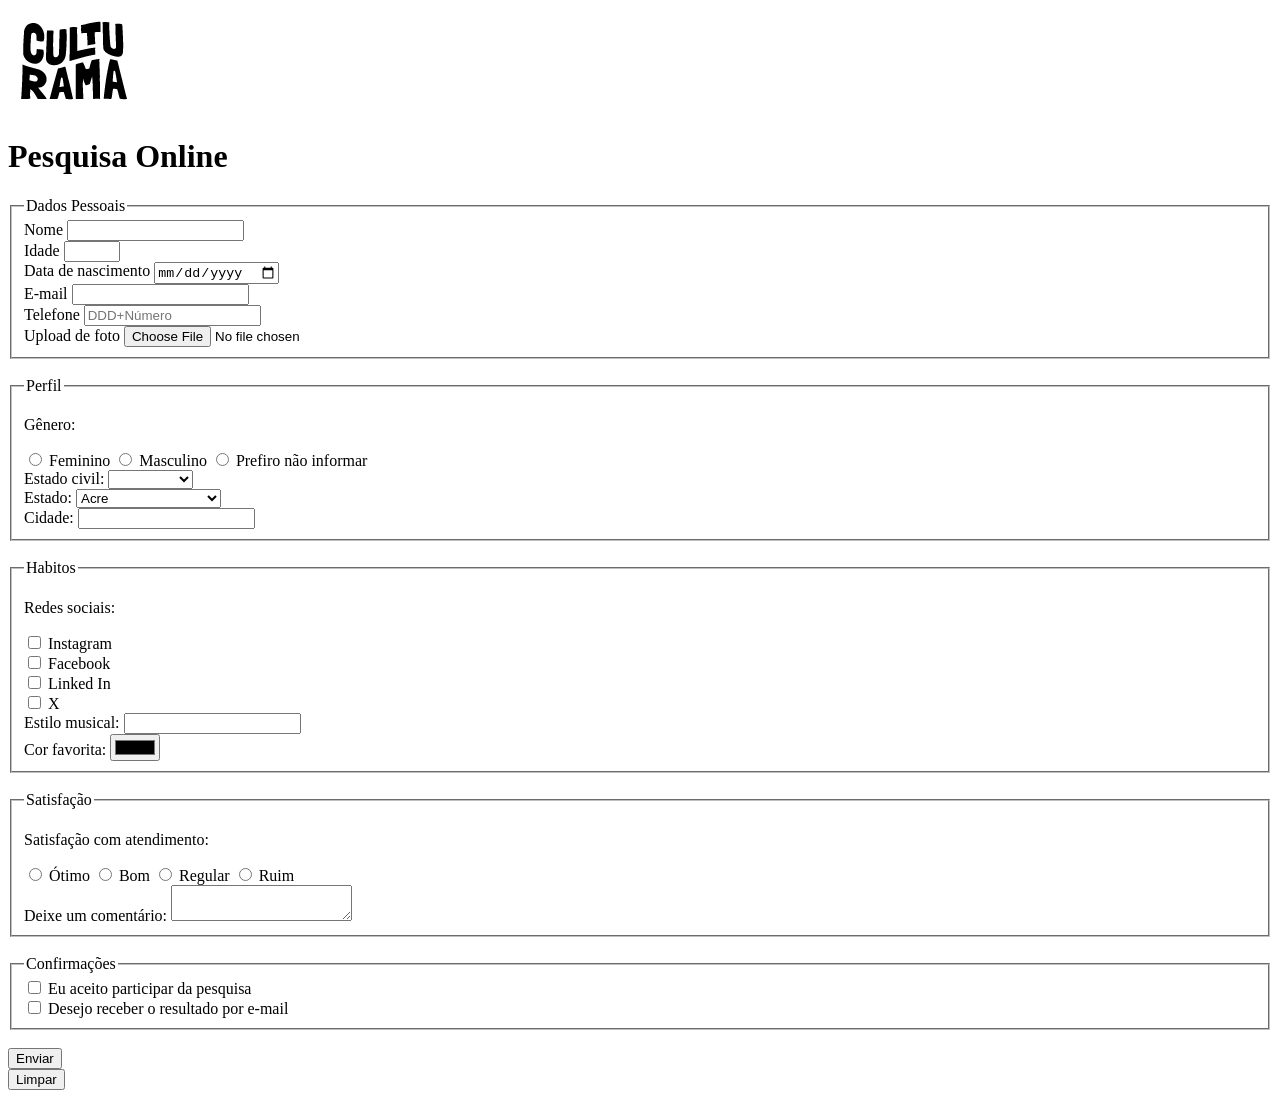
==== index.html @ ad6911d5 "adicionando as fontes" ====
<!DOCTYPE html>
<html lang="pt-br">
<head>
    <meta charset="UTF-8">
    <meta name="viewport" content="width=device-width, initial-scale=1.0">
    <link rel="icon" href="img/culturama-favico.png" type="image/x-icon">

    <link rel="preconnect" href="https://fonts.googleapis.com">
    <link rel="preconnect" href="https://fonts.gstatic.com" crossorigin>
    <link href="https://fonts.googleapis.com/css2?family=Fjalla+One&family=Unbounded:wght@200..900&display=swap" rel="stylesheet">

    <link rel="preconnect" href="https://fonts.googleapis.com">
    <link rel="preconnect" href="https://fonts.gstatic.com" crossorigin>
    <link href="https://fonts.googleapis.com/css2?family=Fjalla+One&family=Unbounded:wght@200..900&family=Work+Sans:ital,wght@0,100..900;1,100..900&display=swap" rel="stylesheet">

    <title>Pesquisa Culturama</title>
</head>
<body>
    <header>
        <img src="img/logo-culturama.png" alt="logo culturama">
        <h1>Pesquisa Online</h1>
    </header>
    <main>
        <section>
            <form action="">
                 <fieldset>
                    <legend>Dados Pessoais</legend>
                        <label for="userName">Nome</label>
                        <input type="text" name="userName" id="userName" required>
                        <br>
                        <label for="userAge">Idade</label>
                        <input type="number" name="userAge" id="userAge" min="12" max="100" required>
                        <br>
                        <label for="birthDate">Data de nascimento</label>
                        <input type="date" name="birthDate" id="birthDate">
                        <br>
                        <label for="userEmail">E-mail</label>
                        <input type="email" name="userEmail" id="userEmail" required>
                        <br>
                        <label for="userPhoneNumber">Telefone</label>
                        <input type="tel" name="userPhoneNumber" id="userPhoneNumber" pattern="[0-9]{11}" placeholder="DDD+Número">
                        <br>
                        <label for="userImage">Upload de foto</label>
                        <input type="file" name="userImage" id="userImage" accept="image/*">
                </fieldset>
                <br>
                <fieldset>
                    <legend>Perfil</legend>                    
                    <p>Gênero:</p>
                    <input type="radio" name="userGender" id="userGenderFeminino" value="feminino">
                    <label for="userGenderFeminino">Feminino</label>
                    <input type="radio" name="userGender" id="userGenderMasculino" value="masculino">
                    <label for="userGenderMasculino">Masculino</label>
                    <input type="radio" name="userGender" id="userGenderNotInformed" value="notInformed">
                    <label for="userGenderNotInformed">Prefiro não informar</label>
                    <br>
                    <label for="maritalStatus">Estado civil:</label>
                    <select name="maritalStatus" id="maritalStatus">
                        <option value="notInformed"></option>
                        <option value="casado">Casado</option>
                        <option value="solteiro">Solteiro</option>
                        <option value="divorciado">Divorciado</option>
                        <option value="viuvo">Viúvo</option>
                    </select>
                    <br>
                    <label for="state">Estado:</label>
                    <select name="state" id="state" required>
                        <option value="acre">Acre</option>
                        <option value="alagoas">Alagoas</option>
                        <option value="amazonas">Amazonas</option>
                        <option value="bahia">Bahia</option>
                        <option value="ceara">Ceará</option>
                        <option value="distritoFederal">Distrito Federal</option>
                        <option value="espiritoSanto">Espirito Santo</option>
                        <option value="goias">Goiás</option>
                        <option value="maranhao">Maranhão</option>
                        <option value="matoGrossoDoSul">Mato Grosso do Sul</option>
                        <option value="matoGrosso">Mato Grosso</option>
                        <option value="minasGerais">Minas Gerais</option>
                        <option value="para">Pará</option>
                        <option value="paraiba">Paraíba</option>
                        <option value="parana">Paraná</option>
                        <option value="pernambuco">Pernambuco</option>
                        <option value="piaui">Piauí</option>
                        <option value="rioDeJaneiro">Rio de Janeiro</option>
                        <option value="rioGrandeDoNorte">Rio Grande do Norte</option>
                        <option value="rioGrandeDoSul">Rio Grande do Sul</option>
                        <option value="rondonia">Rondônia</option>
                        <option value="roraima">Roraima</option>
                        <option value="santaCatarina">Santa Catarina</option>
                        <option value="saoPaulo">São Paulo</option>
                        <option value="sergipe">Sergipe</option>
                        <option value="tocantins">Tocantins</option>
                    </select>
                    <br>
                    <label for="userCity">Cidade:</label>
                    <input type="text" name="userCity" id="userCity">
                </fieldset>
                <br>
                <fieldset>
                    <legend>Habitos</legend>
                    <p>Redes sociais:</p>
                    <input type="checkbox" name="social" id="socialInstagram" value="instagram">
                    <label for="socialInstagram">Instagram</label> <br>
                    <input type="checkbox" name="social" id="socialFacebook" value="facebook">
                    <label for="socialFacebook">Facebook</label> <br>
                    <input type="checkbox" name="social" id="socialLinkedIn" value="linkedIn">
                    <label for="socialLinkedIn">Linked In</label> <br>
                    <input type="checkbox" name="social" id="socialX" value="X">
                    <label for="socialX">X</label>
                    <br>
                    <label for="musicStyle">Estilo musical:</label>
                    <input type="text" name="userMusicStyle" id="musicStyle">
                    <datalist id="styleTypes">
                        <option value="rock">
                        <option value="pop">
                        <option value="samba">
                        <option value="sertanejo">
                    </datalist><br>
                    <label for="userFavoritColor">Cor favorita:</label>
                    <input type="color" name="userFavoritColor" id="userFavoritColor">
                </fieldset>
                <br>
                <fieldset>
                    <legend>Satisfação</legend>
                    <p>Satisfação com atendimento:</p>                    
                    <input type="radio" name="satisfaction" id="great">
                    <label for="great">Ótimo</label>
                    <input type="radio" name="satisfaction" id="good">
                    <label for="good">Bom</label>
                    <input type="radio" name="satisfaction" id="regular">
                    <label for="regular">Regular</label>
                    <input type="radio" name="satisfaction" id="bad">
                    <label for="bad">Ruim</label>
                    <br>
                    <label for="satisfacaoTexto">Deixe um comentário:</label>
                    <textarea name="satisfacaoTexto" id="satisfacaoTexto"></textarea><br>
                </fieldset>
                <br>
                <fieldset>
                    <legend>Confirmações</legend>
                    <input type="checkbox" name="userLGPD" id="userLGPDTerm" value="accepted" required>
                    <label for="userLGPDTerm">Eu aceito participar da pesquisa</label> <br>
                    <input type="checkbox" name="userGetResult" id="getResult" value="accepted">
                    <label for="getResult">Desejo receber o resultado por e-mail</label>
                </fieldset>
                <br>
                <button type="submit">Enviar</button><br>
                <button type="reset">Limpar</button>



            </form>
        </section>
    </main>
    <footer>

    </footer>
</body>
</html>
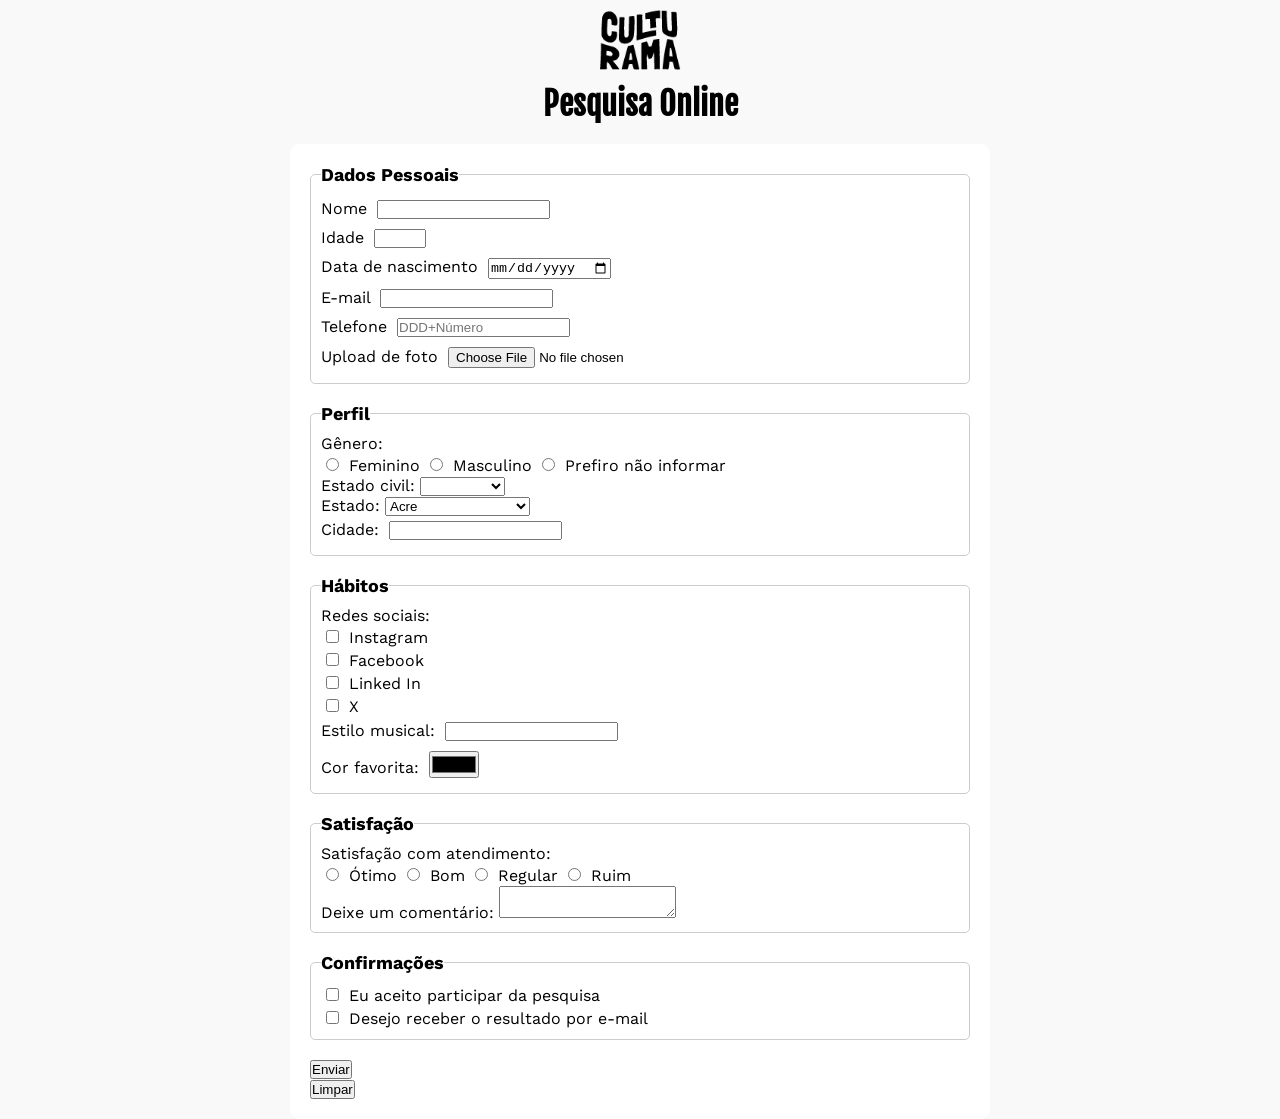
==== commit 6beb7fb0: "estilizacao inicial do site" ====
--- a/index.html
+++ b/index.html
@@ -3,11 +3,12 @@
 <head>
     <meta charset="UTF-8">
     <meta name="viewport" content="width=device-width, initial-scale=1.0">
+    <link rel="stylesheet" href="estilo/estilo.css">
     <link rel="icon" href="img/culturama-favico.png" type="image/x-icon">
 
     <link rel="preconnect" href="https://fonts.googleapis.com">
     <link rel="preconnect" href="https://fonts.gstatic.com" crossorigin>
-    <link href="https://fonts.googleapis.com/css2?family=Fjalla+One&family=Unbounded:wght@200..900&display=swap" rel="stylesheet">
+    <link href="https://fonts.googleapis.com/css2?family=Fjalla+One&display=swap" rel="stylesheet">
 
     <link rel="preconnect" href="https://fonts.googleapis.com">
     <link rel="preconnect" href="https://fonts.gstatic.com" crossorigin>
@@ -16,11 +17,11 @@
     <title>Pesquisa Culturama</title>
 </head>
 <body>
-    <header>
-        <img src="img/logo-culturama.png" alt="logo culturama">
-        <h1>Pesquisa Online</h1>
-    </header>
     <main>
+        <header>
+            <img src="img/logo-culturama.png" alt="logo culturama">
+            <h1>Pesquisa Online</h1>
+        </header>
         <section>
             <form action="">
                  <fieldset>
@@ -98,7 +99,7 @@
                 </fieldset>
                 <br>
                 <fieldset>
-                    <legend>Habitos</legend>
+                    <legend>Hábitos</legend>
                     <p>Redes sociais:</p>
                     <input type="checkbox" name="social" id="socialInstagram" value="instagram">
                     <label for="socialInstagram">Instagram</label> <br>
--- a/estilo/estilo.css
+++ b/estilo/estilo.css
@@ -0,0 +1,58 @@
+/*
+Remove formatação do navegador -----------------------------------
+*/
+
+* {
+    margin: 0;
+    padding: 0;
+    box-sizing: border-box;
+}
+
+/*
+Estiliza o site -----------------------------------
+*/
+
+body {
+    background-color: #f9f9f9;
+    font-family: "Work Sans", sans-serif;
+}
+
+h1 {
+    font-family: "Fjalla One", sans-serif;
+}
+
+img {
+    width: 100px;
+}
+
+main {
+    width: 100%;
+    max-width: 700px;
+    margin: 0 auto;
+}
+
+header {
+    text-align: center;
+    margin-bottom: 20px;
+}
+
+form {
+    background-color: #fff;
+    padding: 20px;
+    border-radius: 10px;
+}
+
+fieldset {
+    padding: 10px;
+    border: 1px solid #ccc;
+    border-radius: 5px;
+}
+
+legend {
+    font-weight: bold;
+    font-size: 18px;
+}
+
+input {
+    margin: 5px;
+}
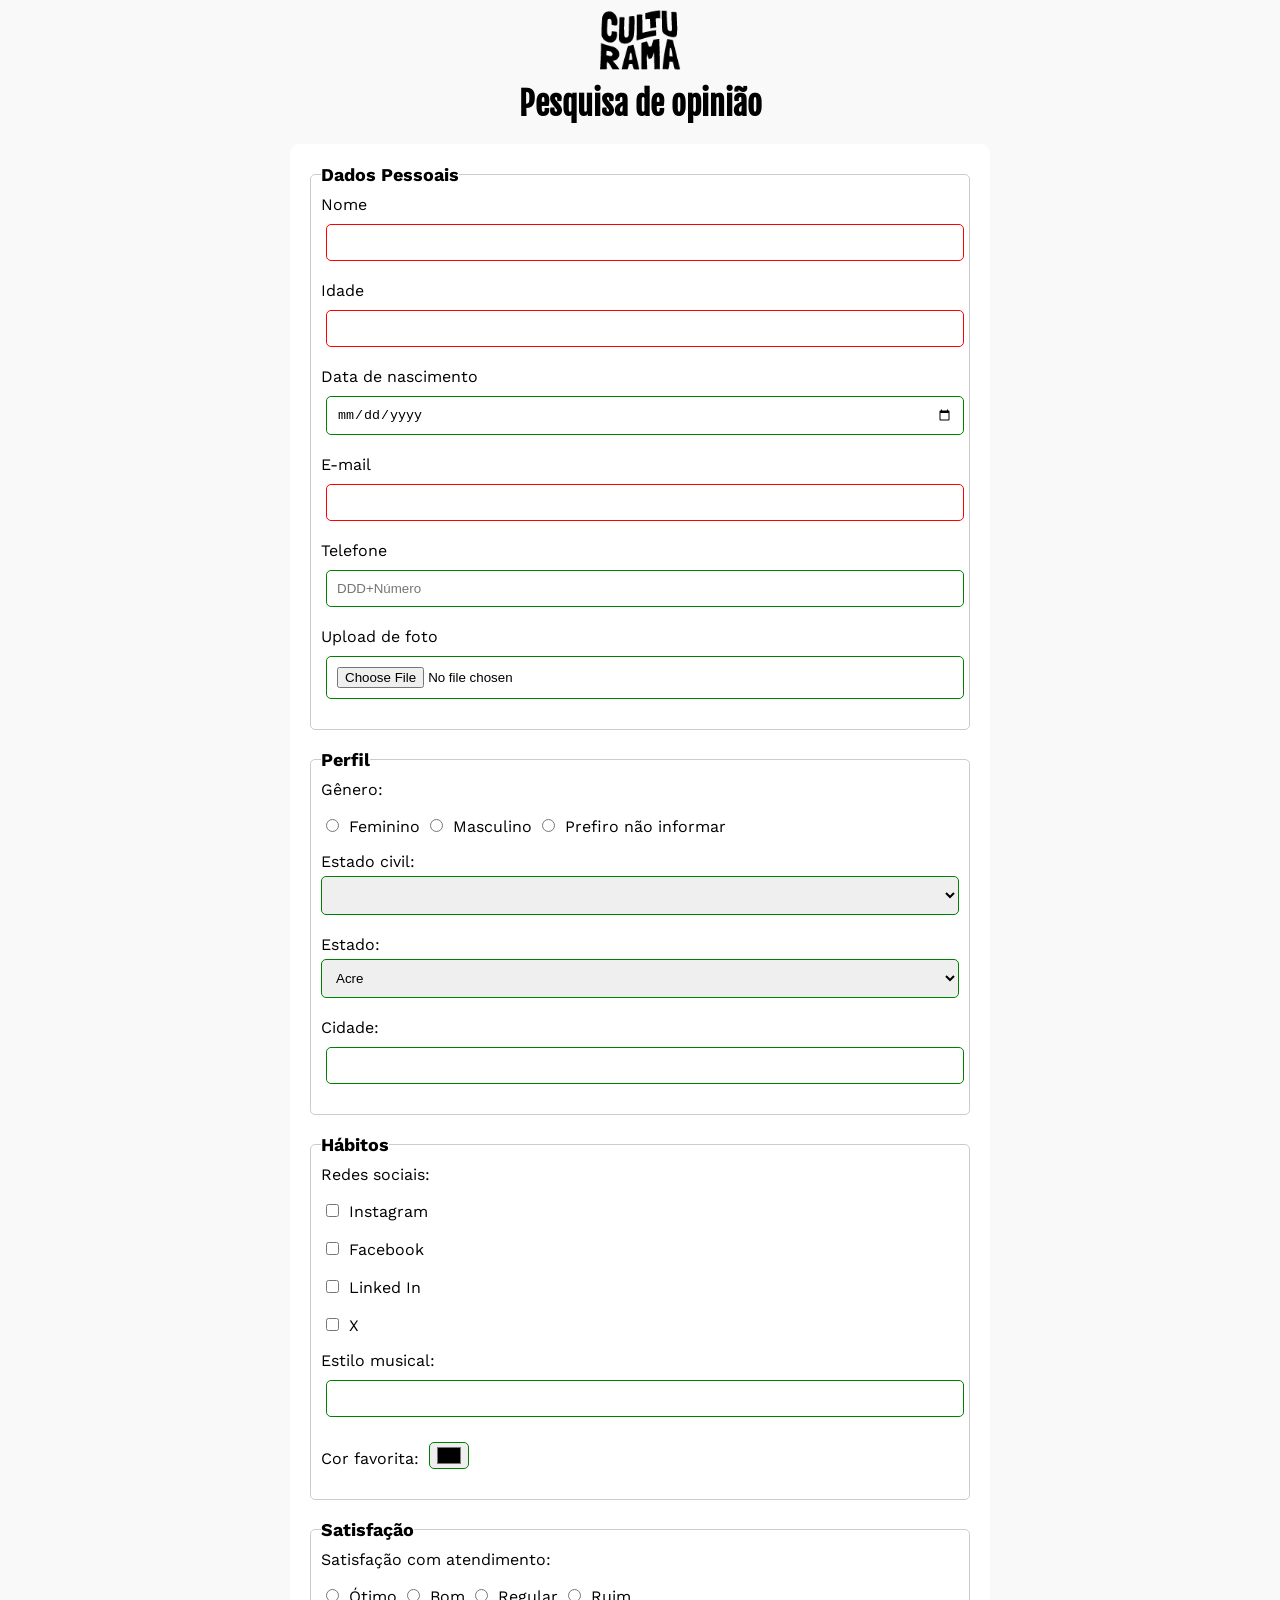
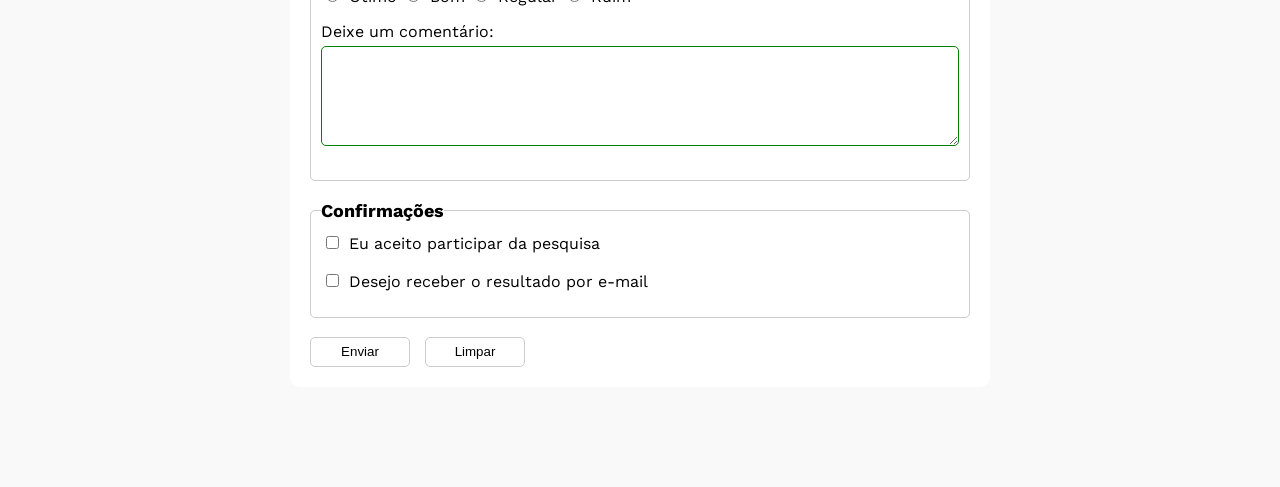
==== commit 5b21f0cc: "atualizacoes no css" ====
--- a/index.html
+++ b/index.html
@@ -20,10 +20,10 @@
     <main>
         <header>
             <img src="img/logo-culturama.png" alt="logo culturama">
-            <h1>Pesquisa Online</h1>
+            <h1>Pesquisa de opinião</h1>
         </header>
         <section>
-            <form action="">
+            <form action="sucesso.html" method="get">
                  <fieldset>
                     <legend>Dados Pessoais</legend>
                         <label for="userName">Nome</label>
@@ -146,7 +146,7 @@
                     <label for="getResult">Desejo receber o resultado por e-mail</label>
                 </fieldset>
                 <br>
-                <button type="submit">Enviar</button><br>
+                <button type="submit">Enviar</button>
                 <button type="reset">Limpar</button>
 
 
--- a/estilo/estilo.css
+++ b/estilo/estilo.css
@@ -40,6 +40,7 @@
     background-color: #fff;
     padding: 20px;
     border-radius: 10px;
+    margin-bottom: 100px;
 }
 
 fieldset {
@@ -55,4 +56,67 @@
 
 input {
     margin: 5px;
+}
+
+label {
+    display: inline-block;
+    margin-bottom: 5px;
+}
+
+input, select, textarea {
+    width: 100%;
+    padding: 10px;
+    margin-bottom: 20px;
+    border: 1px solid #ccc;
+    border-radius: 5px
+}
+
+textarea {
+    min-height: 100px;
+}
+
+input[type="radio"],
+input[type="checkbox"] {
+    width: auto;
+}
+
+input[type="color"] {
+    padding: 0 5px;
+    width: 40px;
+}
+
+p {
+    margin-bottom: 15px;
+}
+
+input:invalid,
+select:invalid,
+textarea:invalid {
+    border-color: red;
+}
+
+input:valid,
+select:valid,
+textarea:valid {
+    border-color: green;
+}
+
+button {
+    width: 100px;
+    height: 30px;
+    margin-right: 10px;
+    background-color: #fff;
+    border: 1px solid #ccc;
+    border-radius: 5px;
+    cursor: pointer;
+}
+
+button[type="submit"]:hover {
+    background-color: green;
+    color: white;
+}
+
+button[type="reset"]:hover {
+    background-color: orangered;
+    color: white;
 }
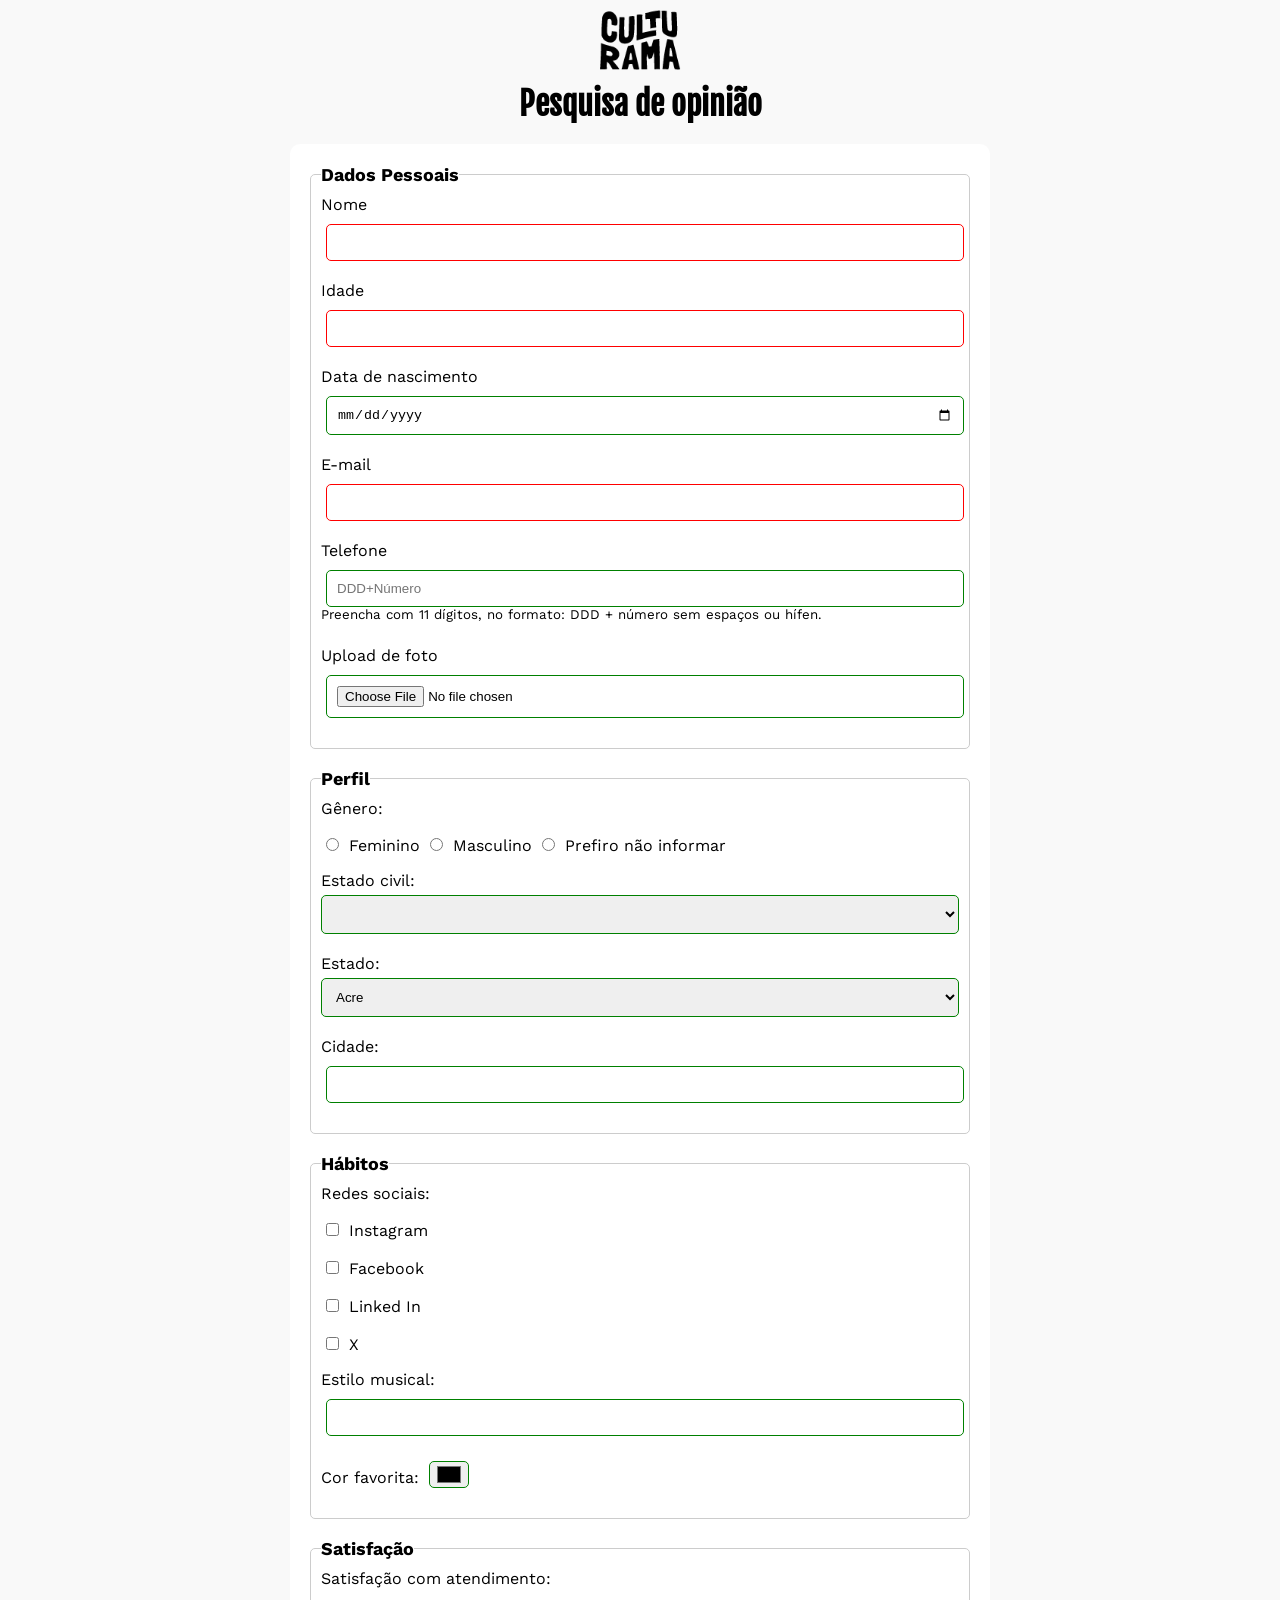
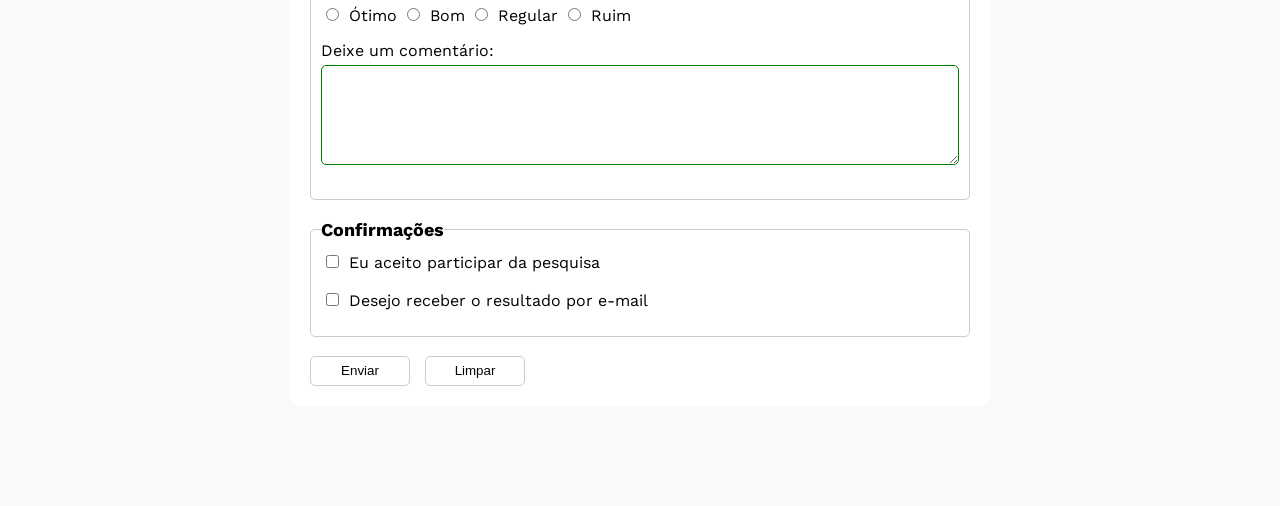
==== commit b8a1ef2f: "adicionando aria ao campo de telefone" ====
--- a/index.html
+++ b/index.html
@@ -39,7 +39,8 @@
                         <input type="email" name="userEmail" id="userEmail" required>
                         <br>
                         <label for="userPhoneNumber">Telefone</label>
-                        <input type="tel" name="userPhoneNumber" id="userPhoneNumber" pattern="[0-9]{11}" placeholder="DDD+Número">
+                        <input type="tel" name="userPhoneNumber" id="userPhoneNumber" pattern="[0-9]{11}" placeholder="DDD+Número" aria-describedby="phoneHelp">
+                        <small id="phoneHelp">Preencha com 11 dígitos, no formato: DDD + número sem espaços ou hífen.</small>
                         <br>
                         <label for="userImage">Upload de foto</label>
                         <input type="file" name="userImage" id="userImage" accept="image/*">
--- a/estilo/estilo.css
+++ b/estilo/estilo.css
@@ -71,6 +71,15 @@
     border-radius: 5px
 }
 
+input[type=tel]{
+    margin-bottom: 0;
+}
+
+small {
+    display: block;
+    margin-bottom: 5px;
+}
+
 textarea {
     min-height: 100px;
 }
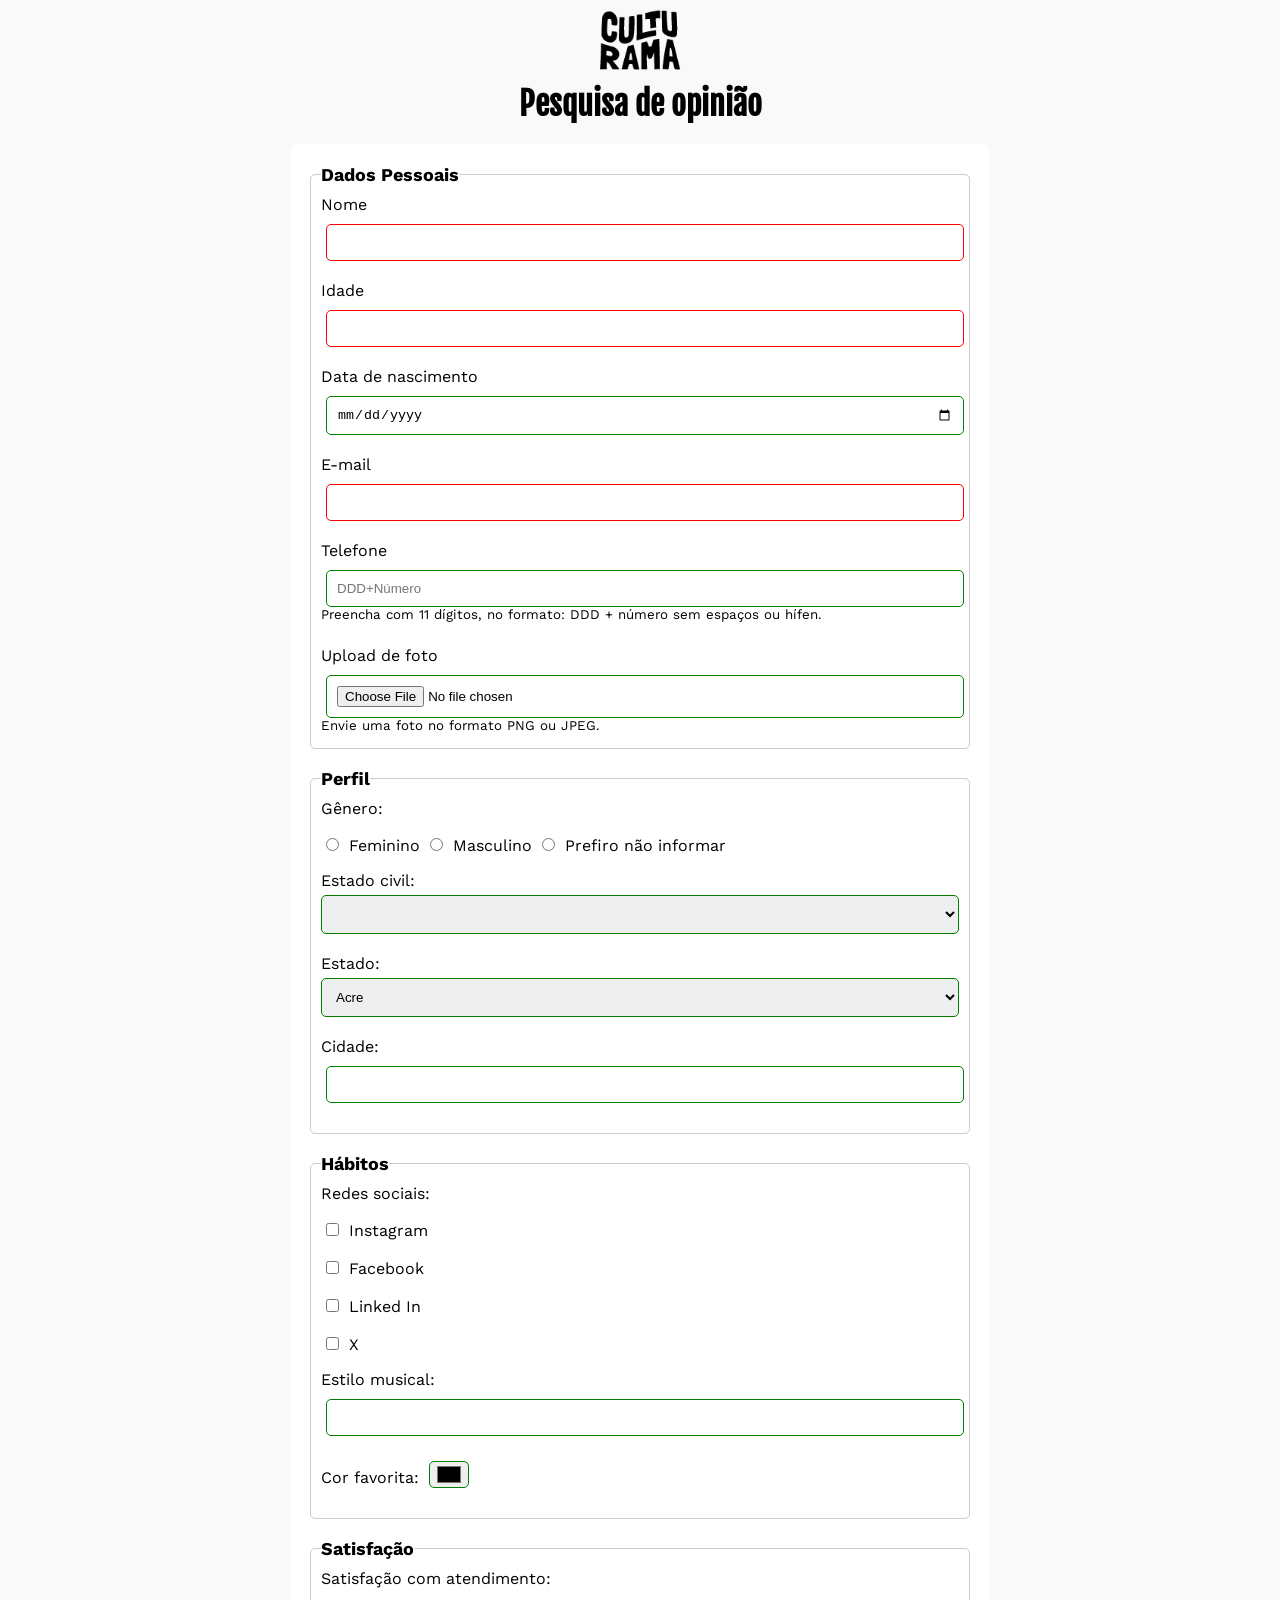
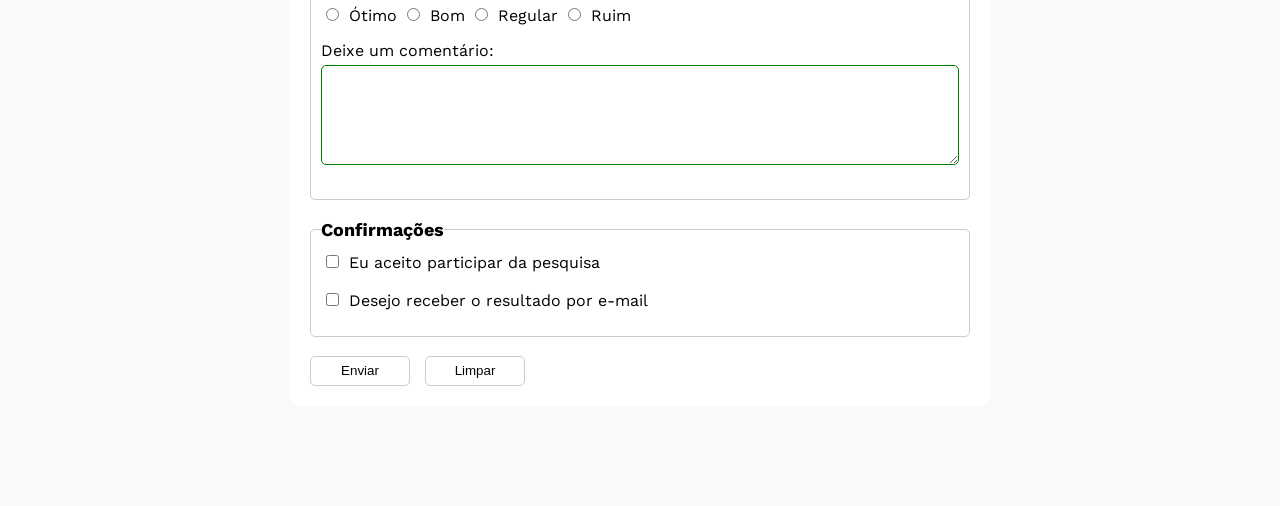
==== commit ceda2ce4: "adicionando aria ao campo de foto" ====
--- a/index.html
+++ b/index.html
@@ -43,7 +43,8 @@
                         <small id="phoneHelp">Preencha com 11 dígitos, no formato: DDD + número sem espaços ou hífen.</small>
                         <br>
                         <label for="userImage">Upload de foto</label>
-                        <input type="file" name="userImage" id="userImage" accept="image/*">
+                        <input type="file" name="userImage" id="userImage" accept="image/*" aria-describedby="imgHelp">
+                        <small id="imgHelp">Envie uma foto no formato PNG ou JPEG.</small>
                 </fieldset>
                 <br>
                 <fieldset>
--- a/estilo/estilo.css
+++ b/estilo/estilo.css
@@ -71,7 +71,7 @@
     border-radius: 5px
 }
 
-input[type=tel]{
+input[type=tel], input[type=file]{
     margin-bottom: 0;
 }
 
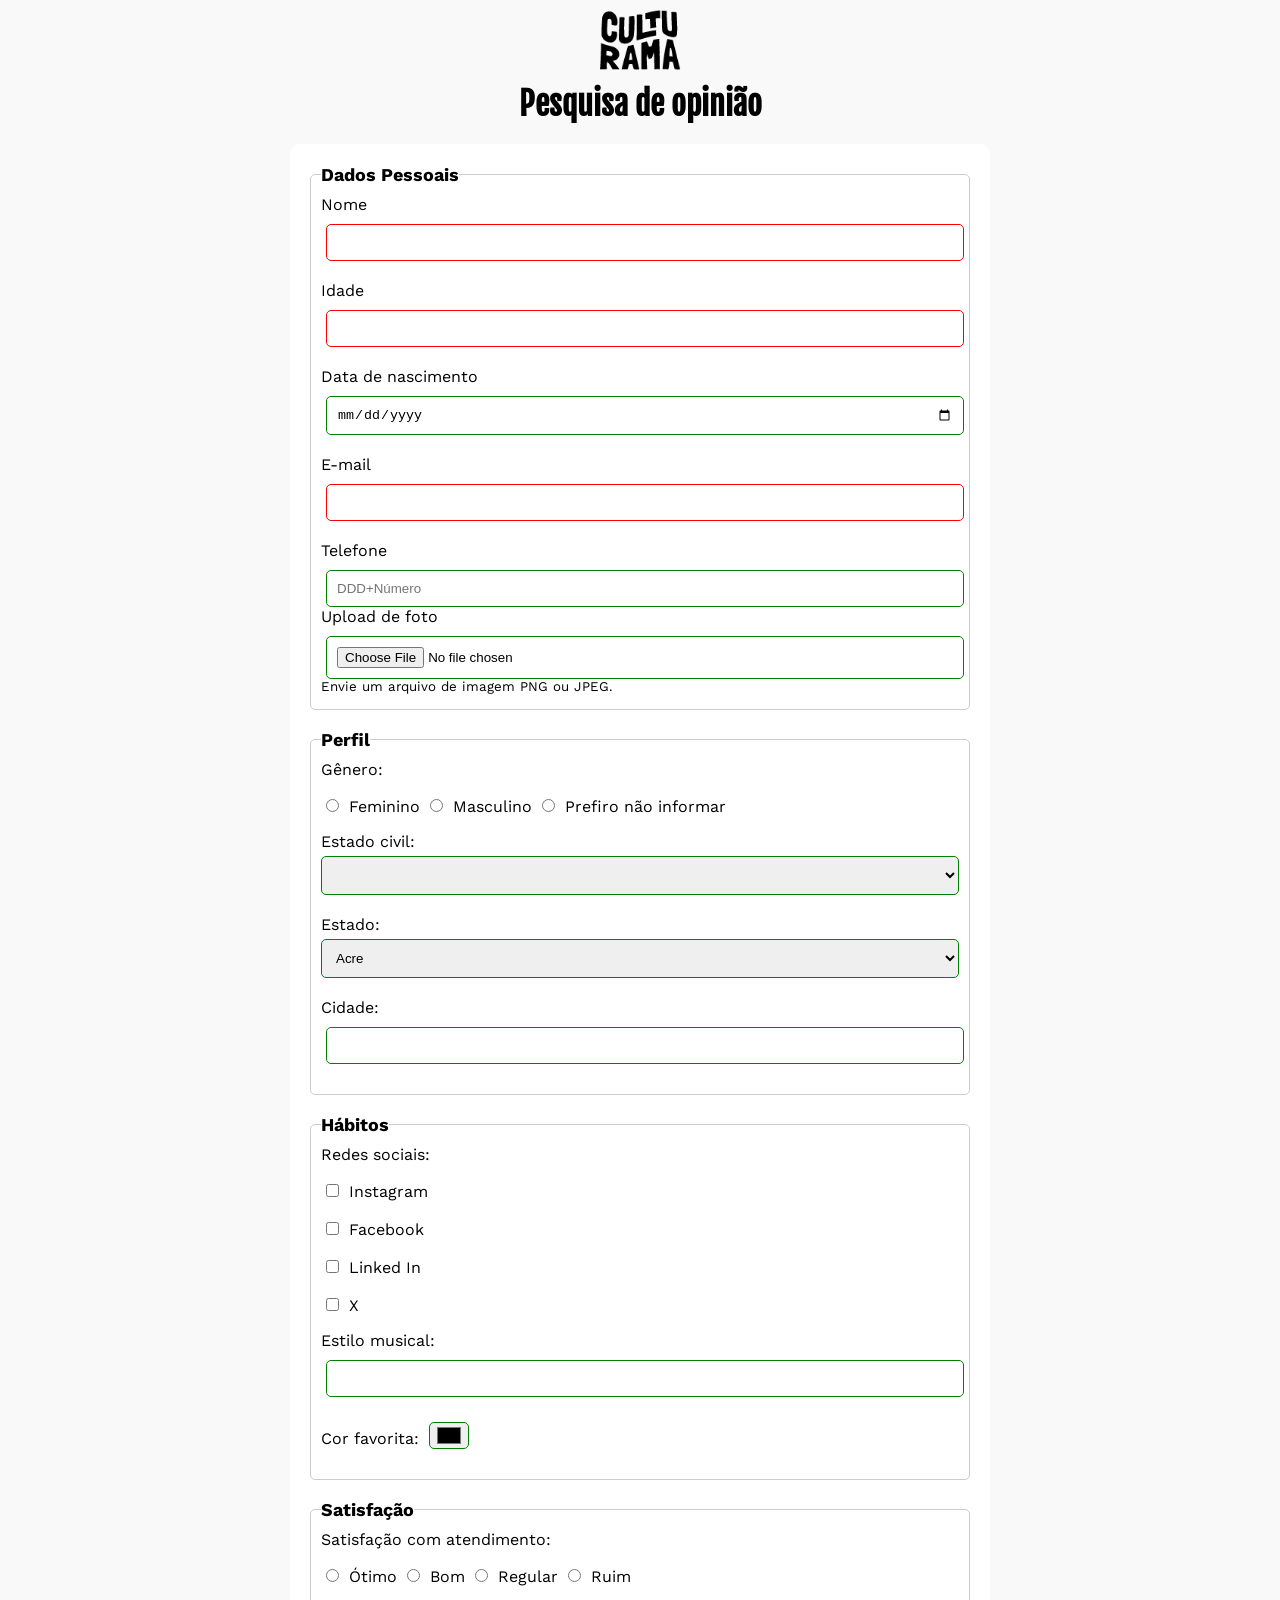
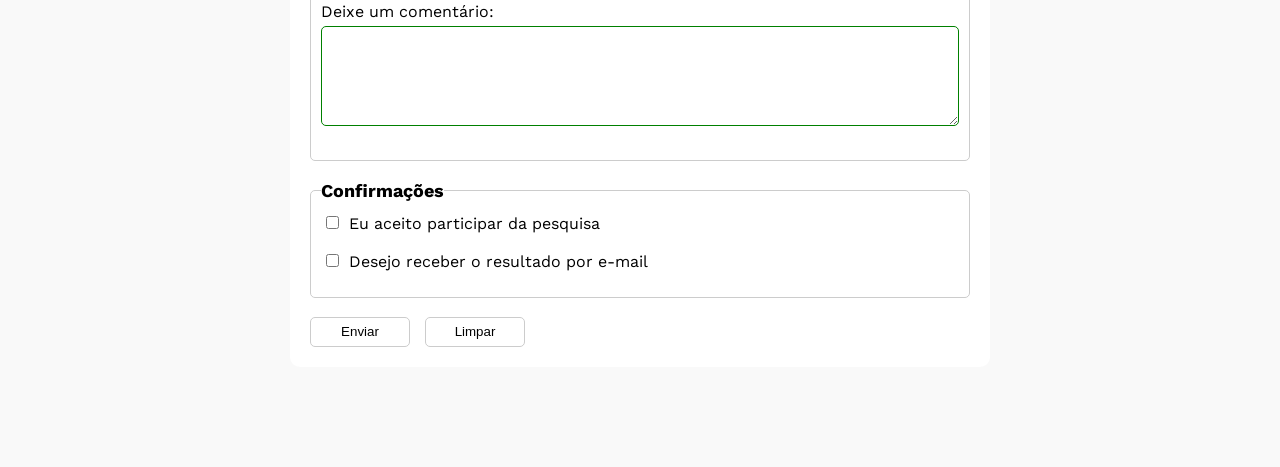
==== commit 7930f086: "adicionando descricao para envio de imagem" ====
--- a/index.html
+++ b/index.html
@@ -39,12 +39,11 @@
                         <input type="email" name="userEmail" id="userEmail" required>
                         <br>
                         <label for="userPhoneNumber">Telefone</label>
-                        <input type="tel" name="userPhoneNumber" id="userPhoneNumber" pattern="[0-9]{11}" placeholder="DDD+Número" aria-describedby="phoneHelp">
-                        <small id="phoneHelp">Preencha com 11 dígitos, no formato: DDD + número sem espaços ou hífen.</small>
+                        <input type="tel" name="userPhoneNumber" id="userPhoneNumber" pattern="[0-9]{11}" placeholder="DDD+Número">
                         <br>
                         <label for="userImage">Upload de foto</label>
                         <input type="file" name="userImage" id="userImage" accept="image/*" aria-describedby="imgHelp">
-                        <small id="imgHelp">Envie uma foto no formato PNG ou JPEG.</small>
+                        <small id="imgHelp">Envie um arquivo de imagem PNG ou JPEG.</small>
                 </fieldset>
                 <br>
                 <fieldset>
@@ -150,9 +149,6 @@
                 <br>
                 <button type="submit">Enviar</button>
                 <button type="reset">Limpar</button>
-
-
-
             </form>
         </section>
     </main>
